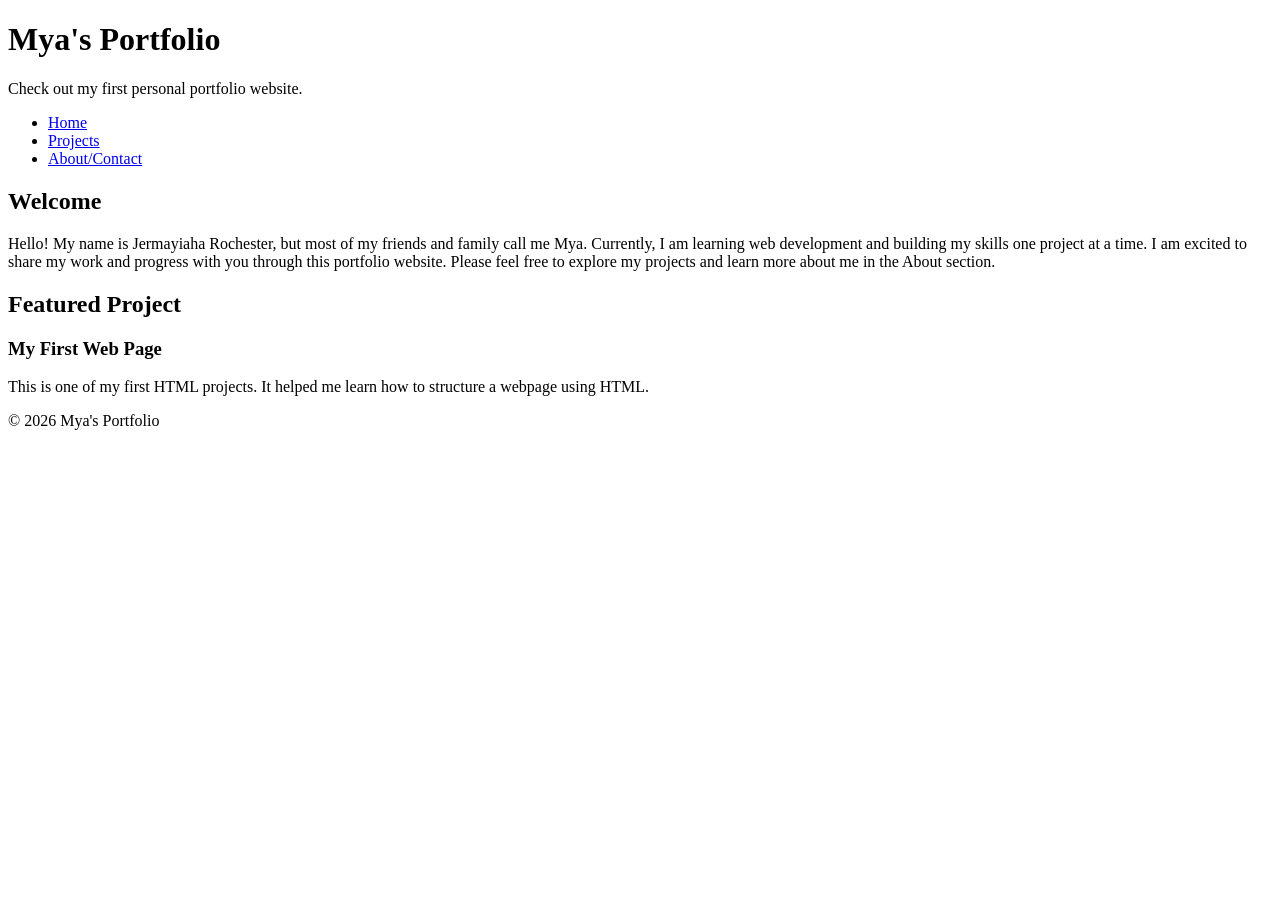
==== index.html @ 0d62ee78 "Add files via upload" ====
<!DOCTYPE html>
<html lang="en">
<head>
    <meta charset="UTF-8">
    <meta name="viewport" content="width=device-width, initial-scale=1.0">
    <title>Mya's Portfolio - Home</title>
</head>

<body>

    <header>
        <h1>Mya's Portfolio</h1>
        <p>Check out my first personal portfolio website.</p>
    </header>

    <nav>
        <ul>
            <li><a href="index.html">Home</a></li>
            <li><a href="projects.html">Projects</a></li>
            <li><a href="about.html">About/Contact</a></li>
        </ul>
    </nav>

    <main>

        <section>
            <h2>Welcome</h2>
            <p>
                Hello! My name is Jermayiaha Rochester, but most of my friends and family call me Mya. Currently, I am learning web development
                and building my skills one project at a time. I am excited to share my work and progress with you through this portfolio website. Please feel free to explore my projects and learn more about me in the About section.
            </p>
        </section>

        <section>
            <h2>Featured Project</h2>

            <article>
                <h3>My First Web Page</h3>
                <p>
                    This is one of my first HTML projects. It helped me
                    learn how to structure a webpage using HTML.
                </p>
            </article>
        </section>

    </main>

    <footer>
        <p>&copy; 2026 Mya's Portfolio</p>
    </footer>

</body>
</html>
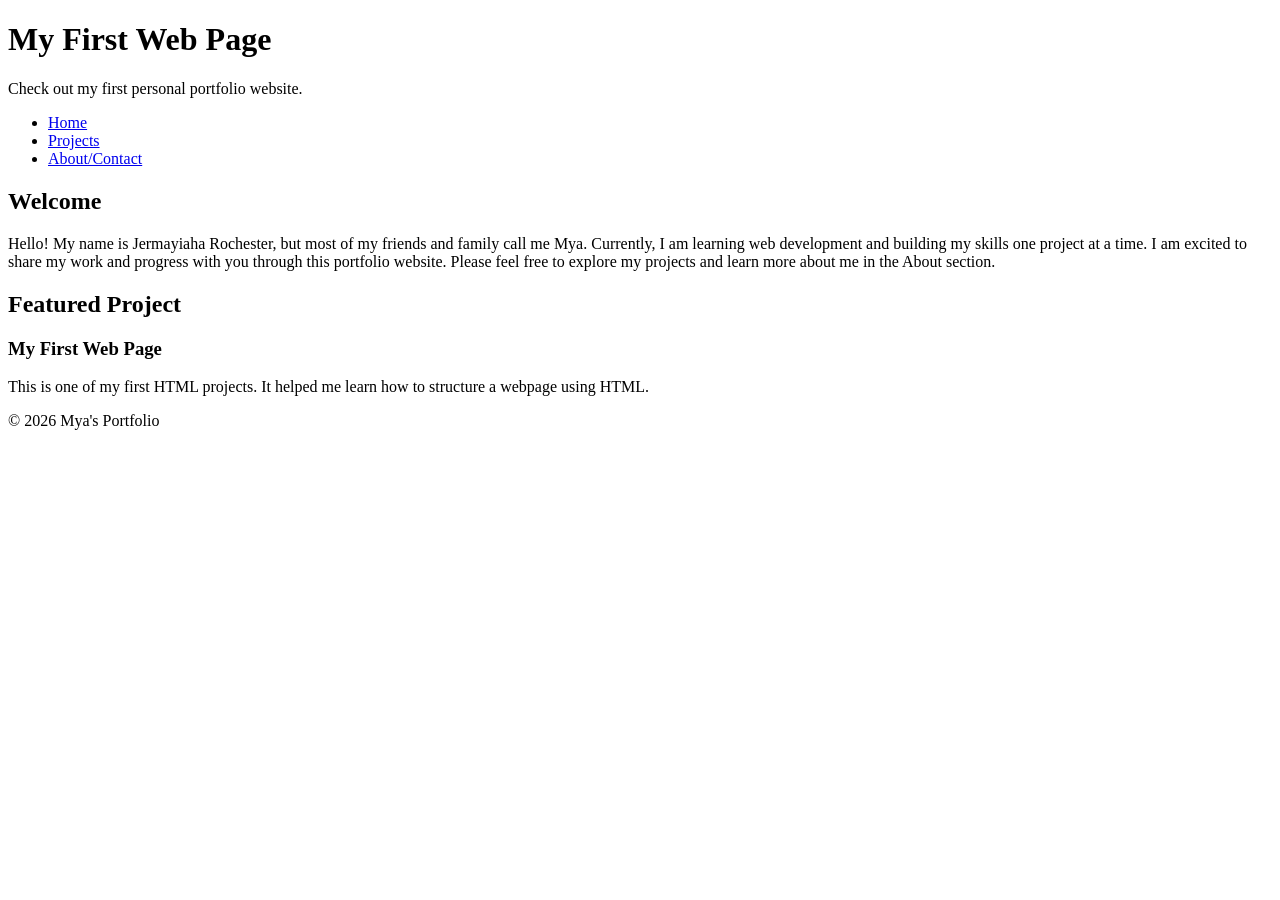
==== commit 8090cfc5: "Add files via upload" ====
--- a/index.html
+++ b/index.html
@@ -4,12 +4,13 @@
     <meta charset="UTF-8">
     <meta name="viewport" content="width=device-width, initial-scale=1.0">
     <title>Mya's Portfolio - Home</title>
+    <link rel="stylesheet" href="style.css">
 </head>
 
 <body>
 
     <header>
-        <h1>Mya's Portfolio</h1>
+        <h1 id="main-title">My First Web Page</h1>
         <p>Check out my first personal portfolio website.</p>
     </header>
 
@@ -23,7 +24,7 @@
 
     <main>
 
-        <section>
+        <section class="content-section">
             <h2>Welcome</h2>
             <p>
                 Hello! My name is Jermayiaha Rochester, but most of my friends and family call me Mya. Currently, I am learning web development
@@ -31,7 +32,7 @@
             </p>
         </section>
 
-        <section>
+        <section class="content-section">
             <h2>Featured Project</h2>
 
             <article>
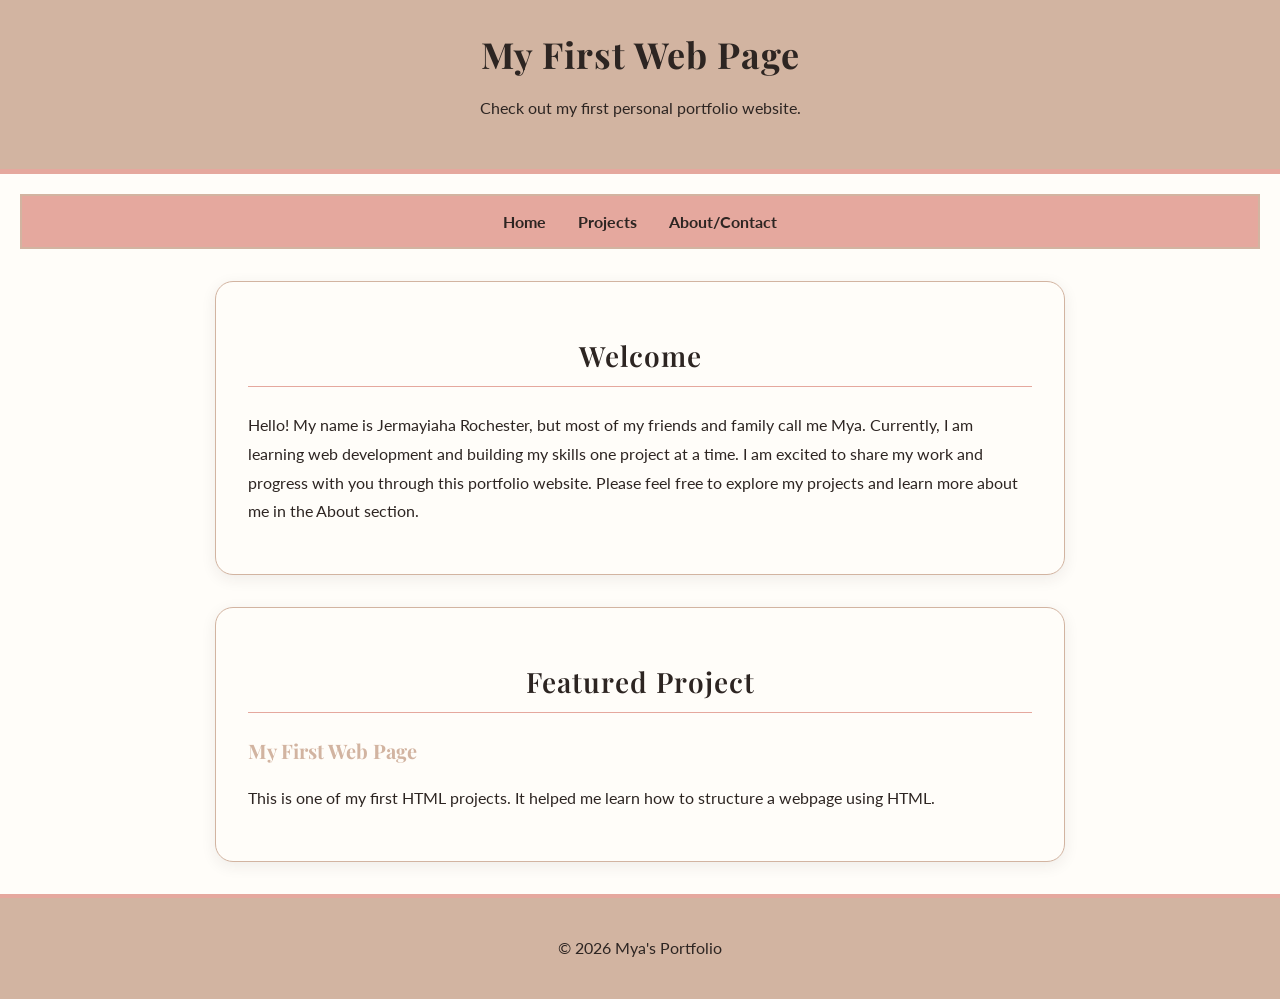
==== commit 773b5574: "Add files via upload Updating Sizing for media" ====
--- a/index.html
+++ b/index.html
@@ -5,6 +5,11 @@
     <meta name="viewport" content="width=device-width, initial-scale=1.0">
     <title>Mya's Portfolio - Home</title>
     <link rel="stylesheet" href="style.css">
+    <link rel="preconnect" href="https://fonts.googleapis.com">
+<link rel="preconnect" href="https://fonts.gstatic.com" crossorigin>
+<link href="https://fonts.googleapis.com/css2?family=Lato:wght@400;700&family=Playfair+Display:wght@400;500;600;700&display=swap" rel="stylesheet">
+
+<link rel="stylesheet" href="style.css">
 </head>
 
 <body>
--- a/style.css
+++ b/style.css
@@ -0,0 +1,256 @@
+* {
+    box-sizing: border-box;
+}
+
+html {
+    width: 100%;
+    overflow-x: hidden;
+}
+
+body {
+    font-family: 'Lato', sans-serif;
+    background-color: #FFFDF9;
+    color: #2D2522;
+    margin: 0;
+    width: 100%;
+    overflow-x: hidden;
+}
+
+/* Headings */
+
+h1, h2, h3 {
+    font-family: 'Playfair Display', serif;
+}
+
+#main-title {
+    font-size: 36px;
+    letter-spacing: 1px;
+    margin: 0;
+}
+
+h2 {
+    color: #2D2522;
+    border-bottom: 2px solid #E5A89E;
+    padding-bottom: 8px;
+}
+
+h3 {
+    color: #D2B4A1;
+}
+
+p {
+    line-height: 1.8;
+    font-size: 16px;
+}
+
+/* HEADER */
+
+header {
+    background-color: #D2B4A1;
+    color: #2D2522;
+    text-align: center;
+    padding: 30px;
+    margin-bottom: 20px;
+    border-bottom: 5px solid #E5A89E;
+}
+
+/* NAVIGATION */
+
+nav {
+    background-color: #E5A89E;
+    padding: 16px;
+    margin: 0 20px 20px;
+    border: 2px solid #D2B4A1;
+    display: flex;
+    justify-content: center;
+    align-items: center;
+}
+
+nav ul {
+    list-style: none;
+    padding: 0;
+    margin: 0;
+    display: flex;
+    justify-content: center;
+    align-items: center;
+    flex-wrap: wrap;
+    gap: 16px;
+}
+
+nav li {
+    margin: 0;
+}
+
+nav a {
+    color: #2D2522;
+    text-decoration: none;
+    font-weight: bold;
+    padding: 8px;
+}
+
+nav a:hover {
+    color: #FFFDF9;
+}
+
+/* MAIN CONTENT */
+
+main {
+    width: 90%;
+    max-width: 1100px;
+    margin: 0 auto;
+}
+
+.content-section {
+    background-color: #FFFDF9;
+    width: 100%;
+    max-width: 850px;
+    margin: 32px auto;
+    padding: 32px;
+    border: 1px solid #D2B4A1;
+    border-radius: 18px;
+    box-shadow: 0 4px 15px rgba(45, 37, 34, 0.08);
+}
+
+.content-section h2 {
+    text-align: center;
+    font-size: 28px;
+    font-weight: 600;
+    letter-spacing: 1px;
+    border-bottom: 1px solid #E5A89E;
+    padding-bottom: 12px;
+    margin-bottom: 24px;
+}
+
+.content-section h3 {
+    font-size: 20px;
+    margin-top: 24px;
+}
+
+.content-section p {
+    line-height: 1.8;
+    font-size: 16px;
+}
+
+/* Images */
+
+img {
+    max-width: 100%;
+    height: auto;
+}
+
+.content-section img {
+    width: 300px;
+    max-width: 100%;
+    height: auto;
+    display: block;
+    margin: 24px auto;
+    border-radius: 15px;
+}
+
+/*  PROJECT GRID MOBILE FIRST: 1 COLUMN */
+
+.project-grid {
+    display: grid;
+    grid-template-columns: 1fr;
+    gap: 24px;
+    width: 100%;
+}
+
+.project-grid article {
+    min-width: 0;
+    padding: 24px;
+    background-color: #FFFDF9;
+    border: 1px solid #D2B4A1;
+    border-radius: 15px;
+    box-shadow: 0 4px 12px rgba(45, 37, 34, 0.06);
+}
+
+/*  LINKS  */
+
+a {
+    color: #2D2522;
+}
+
+a:hover {
+    color: #E5A89E;
+}
+
+/* FOOTER */
+
+footer {
+    background-color: #D2B4A1;
+    color: #2D2522;
+    text-align: center;
+    padding: 20px;
+    margin-top: 32px;
+    border-top: 4px solid #E5A89E;
+}
+
+/* TABLET VIEW: 768px AND UP 2 COLUMNS */
+
+@media (min-width: 768px) {
+
+    .project-grid {
+        grid-template-columns: 1fr 1fr;
+    }
+
+    main {
+        width: 94%;
+    }
+
+    .content-section {
+        padding: 32px;
+    }
+
+}
+
+/*  DESKTOP VIEW: 1200px AND UP 3 COLUMNS*/
+
+@media (min-width: 1200px) {
+
+    .project-grid {
+        grid-template-columns: 1fr 1fr 1fr;
+    }
+
+}
+
+/* SMALL MOBILE SCREEN ADJUSTMENTS */
+
+@media (max-width: 600px) {
+
+    header {
+        padding: 24px 16px;
+    }
+
+    #main-title {
+        font-size: 28px;
+    }
+
+    nav {
+        margin: 0 12px 16px;
+    }
+
+    nav ul {
+        flex-direction: column;
+        gap: 12px;
+    }
+
+    main {
+        width: 94%;
+    }
+
+    .content-section {
+        padding: 16px;
+        margin: 16px auto;
+    }
+
+    .content-section h2 {
+        font-size: 23px;
+    }
+
+    .project-grid {
+        grid-template-columns: 1fr;
+        gap: 16px;
+    }
+
+}
--- a/style.css
+++ b/style.css
@@ -0,0 +1,256 @@
+* {
+    box-sizing: border-box;
+}
+
+html {
+    width: 100%;
+    overflow-x: hidden;
+}
+
+body {
+    font-family: 'Lato', sans-serif;
+    background-color: #FFFDF9;
+    color: #2D2522;
+    margin: 0;
+    width: 100%;
+    overflow-x: hidden;
+}
+
+/* Headings */
+
+h1, h2, h3 {
+    font-family: 'Playfair Display', serif;
+}
+
+#main-title {
+    font-size: 36px;
+    letter-spacing: 1px;
+    margin: 0;
+}
+
+h2 {
+    color: #2D2522;
+    border-bottom: 2px solid #E5A89E;
+    padding-bottom: 8px;
+}
+
+h3 {
+    color: #D2B4A1;
+}
+
+p {
+    line-height: 1.8;
+    font-size: 16px;
+}
+
+/* HEADER */
+
+header {
+    background-color: #D2B4A1;
+    color: #2D2522;
+    text-align: center;
+    padding: 30px;
+    margin-bottom: 20px;
+    border-bottom: 5px solid #E5A89E;
+}
+
+/* NAVIGATION */
+
+nav {
+    background-color: #E5A89E;
+    padding: 16px;
+    margin: 0 20px 20px;
+    border: 2px solid #D2B4A1;
+    display: flex;
+    justify-content: center;
+    align-items: center;
+}
+
+nav ul {
+    list-style: none;
+    padding: 0;
+    margin: 0;
+    display: flex;
+    justify-content: center;
+    align-items: center;
+    flex-wrap: wrap;
+    gap: 16px;
+}
+
+nav li {
+    margin: 0;
+}
+
+nav a {
+    color: #2D2522;
+    text-decoration: none;
+    font-weight: bold;
+    padding: 8px;
+}
+
+nav a:hover {
+    color: #FFFDF9;
+}
+
+/* MAIN CONTENT */
+
+main {
+    width: 90%;
+    max-width: 1100px;
+    margin: 0 auto;
+}
+
+.content-section {
+    background-color: #FFFDF9;
+    width: 100%;
+    max-width: 850px;
+    margin: 32px auto;
+    padding: 32px;
+    border: 1px solid #D2B4A1;
+    border-radius: 18px;
+    box-shadow: 0 4px 15px rgba(45, 37, 34, 0.08);
+}
+
+.content-section h2 {
+    text-align: center;
+    font-size: 28px;
+    font-weight: 600;
+    letter-spacing: 1px;
+    border-bottom: 1px solid #E5A89E;
+    padding-bottom: 12px;
+    margin-bottom: 24px;
+}
+
+.content-section h3 {
+    font-size: 20px;
+    margin-top: 24px;
+}
+
+.content-section p {
+    line-height: 1.8;
+    font-size: 16px;
+}
+
+/* Images */
+
+img {
+    max-width: 100%;
+    height: auto;
+}
+
+.content-section img {
+    width: 300px;
+    max-width: 100%;
+    height: auto;
+    display: block;
+    margin: 24px auto;
+    border-radius: 15px;
+}
+
+/*  PROJECT GRID MOBILE FIRST: 1 COLUMN */
+
+.project-grid {
+    display: grid;
+    grid-template-columns: 1fr;
+    gap: 24px;
+    width: 100%;
+}
+
+.project-grid article {
+    min-width: 0;
+    padding: 24px;
+    background-color: #FFFDF9;
+    border: 1px solid #D2B4A1;
+    border-radius: 15px;
+    box-shadow: 0 4px 12px rgba(45, 37, 34, 0.06);
+}
+
+/*  LINKS  */
+
+a {
+    color: #2D2522;
+}
+
+a:hover {
+    color: #E5A89E;
+}
+
+/* FOOTER */
+
+footer {
+    background-color: #D2B4A1;
+    color: #2D2522;
+    text-align: center;
+    padding: 20px;
+    margin-top: 32px;
+    border-top: 4px solid #E5A89E;
+}
+
+/* TABLET VIEW: 768px AND UP 2 COLUMNS */
+
+@media (min-width: 768px) {
+
+    .project-grid {
+        grid-template-columns: 1fr 1fr;
+    }
+
+    main {
+        width: 94%;
+    }
+
+    .content-section {
+        padding: 32px;
+    }
+
+}
+
+/*  DESKTOP VIEW: 1200px AND UP 3 COLUMNS*/
+
+@media (min-width: 1200px) {
+
+    .project-grid {
+        grid-template-columns: 1fr 1fr 1fr;
+    }
+
+}
+
+/* SMALL MOBILE SCREEN ADJUSTMENTS */
+
+@media (max-width: 600px) {
+
+    header {
+        padding: 24px 16px;
+    }
+
+    #main-title {
+        font-size: 28px;
+    }
+
+    nav {
+        margin: 0 12px 16px;
+    }
+
+    nav ul {
+        flex-direction: column;
+        gap: 12px;
+    }
+
+    main {
+        width: 94%;
+    }
+
+    .content-section {
+        padding: 16px;
+        margin: 16px auto;
+    }
+
+    .content-section h2 {
+        font-size: 23px;
+    }
+
+    .project-grid {
+        grid-template-columns: 1fr;
+        gap: 16px;
+    }
+
+}
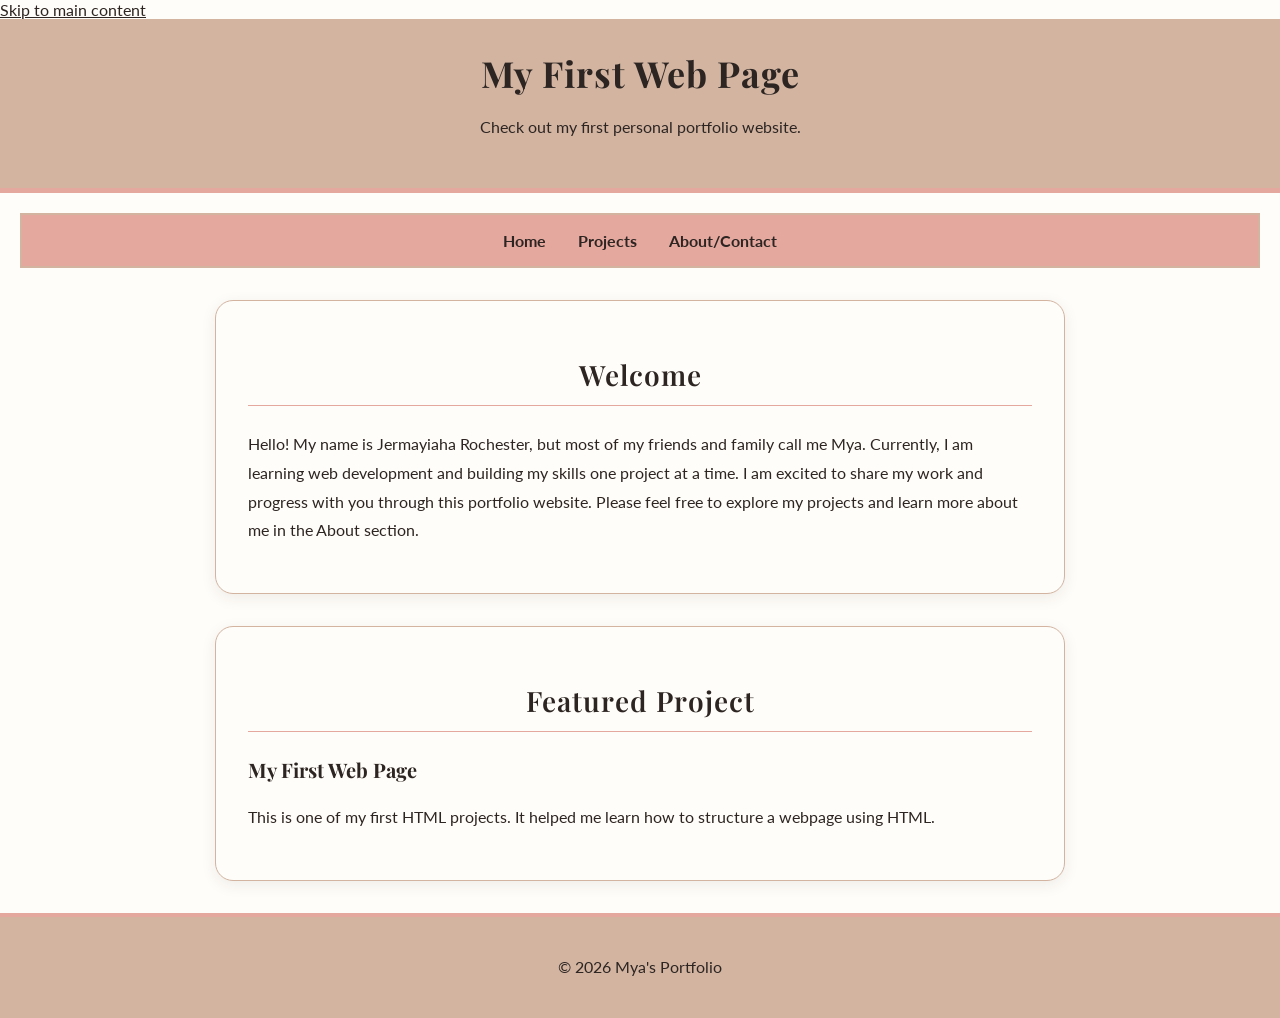
==== commit a8690f64: "Add skip link for accessibility" ====
--- a/index.html
+++ b/index.html
@@ -13,7 +13,9 @@
 </head>
 
 <body>
-
+<a class="skip-link" href="#main-content">
+    Skip to main content
+</a>
     <header>
         <h1 id="main-title">My First Web Page</h1>
         <p>Check out my first personal portfolio website.</p>
@@ -56,4 +58,4 @@
     </footer>
 
 </body>
-</html>+</html>
--- a/style.css
+++ b/style.css
@@ -253,4 +253,28 @@
         gap: 16px;
     }
 
-}+}
+/* Accessibility: improve heading contrast */
+.project-card h3,
+.content-section h3 {
+    color: #2D2522;
+}
+/* Keyboard accessibility */
+a:focus-visible,
+button:focus-visible {
+    outline: 3px solid #243447;
+    outline-offset: 4px;
+}
+
+/* Smooth navigation */
+html {
+    scroll-behavior: smooth;
+}
+
+/* Respect reduced motion preferences */
+@media (prefers-reduced-motion: reduce) {
+    html {
+        scroll-behavior: auto;
+    }
+}
+
--- a/style.css
+++ b/style.css
@@ -253,4 +253,28 @@
         gap: 16px;
     }
 
-}+}
+/* Accessibility: improve heading contrast */
+.project-card h3,
+.content-section h3 {
+    color: #2D2522;
+}
+/* Keyboard accessibility */
+a:focus-visible,
+button:focus-visible {
+    outline: 3px solid #243447;
+    outline-offset: 4px;
+}
+
+/* Smooth navigation */
+html {
+    scroll-behavior: smooth;
+}
+
+/* Respect reduced motion preferences */
+@media (prefers-reduced-motion: reduce) {
+    html {
+        scroll-behavior: auto;
+    }
+}
+
